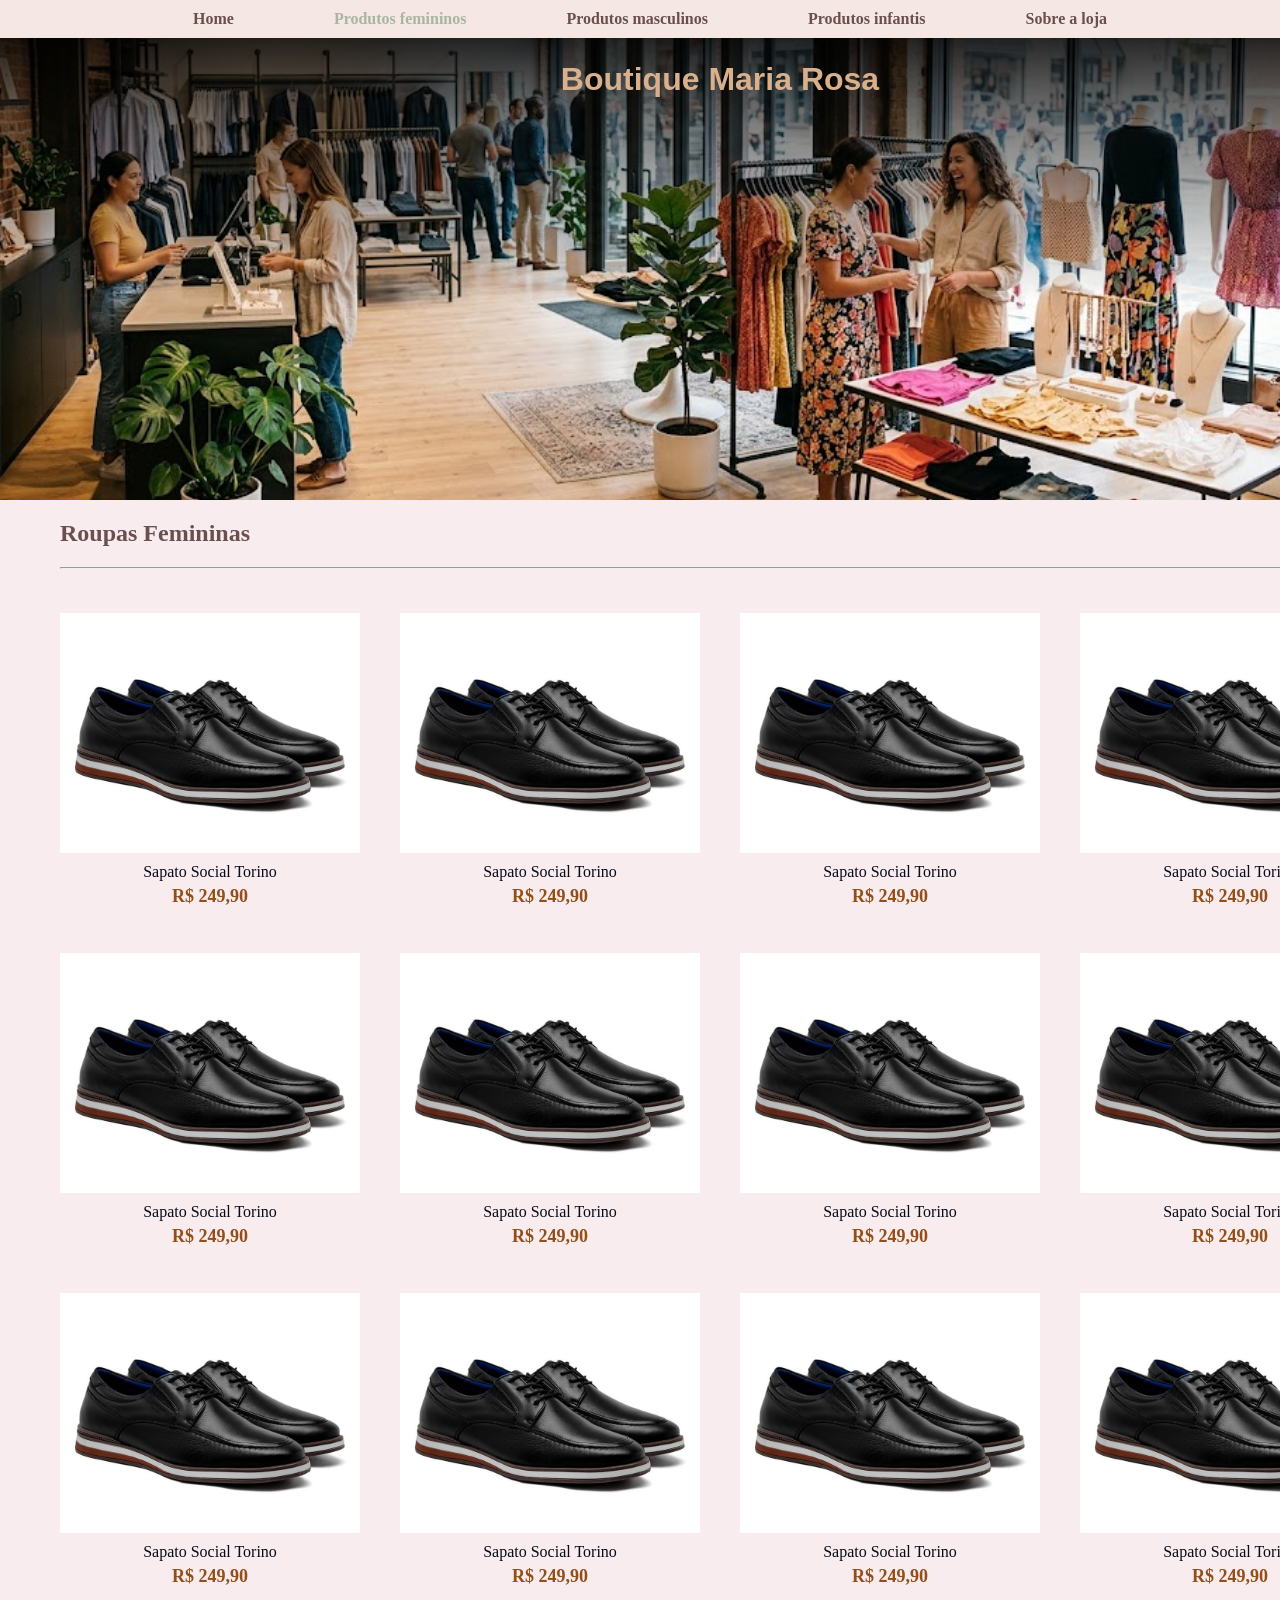
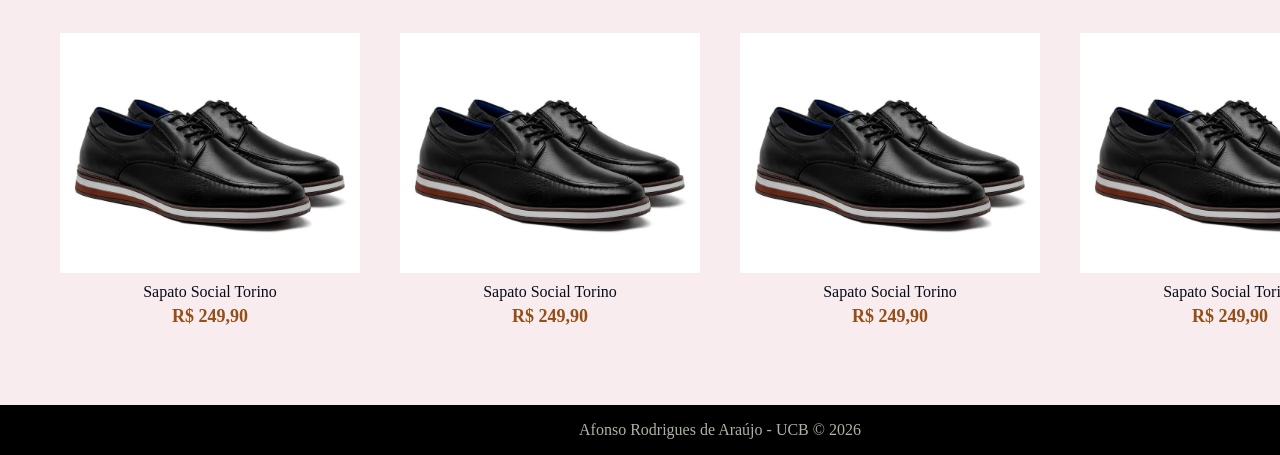
==== página2.html @ 3659b07c "mudanca estrutura" ====
<!DOCTYPE html>
<html lang="pt-br">
<head>
    <link rel="icon" type="image/png" href="img/7d172372-8bbd-4086-8e27-4861657c154d.png">
    <meta charset="UTF-8">
    <meta name="viewport" content="width=device-width, initial-scale=1.0">
    <title>Boutique Maria Rosa</title>
    <link rel="stylesheet" href="style.css">
</head>
<body>
    <div class="container">
        <nav>
            <ul>
                <li> <a href="index.html">Home</a></li>
                <li> <a href="página2.html" class="ativo">Produtos femininos</a> </li>
                <li> <a href="página3.html">Produtos masculinos</a> </li>
                <li> <a href="página4.html">Produtos infantis</a> </li>
                <li> <a href="página5.html">Sobre a loja</a> </li>
            </ul>
        </nav>
        <header>
            <h1>Boutique Maria Rosa</h1>
        </header>
        <main>
            <h2>Roupas Femininas</h2> <hr> <br> <br>
            <div class="grupo">
                <div class="produto">
                    <img src="img/sapato-masculino-couro-torino-021005-2882-preto-01.jpg" alt="Produto" class="img-principal">
                    <img src="img/tenis-doctor-shoes-couro-1403---elastico--preto-1.jpg.jpg" alt="Produto" class="img-hover">
                    <div class="info-produto">
                        <h3>Sapato Social Torino</h3>
                        <p class="preco">R$ 249,90</p>
                    </div>
                </div>
                <div class="produto">
                    <img src="img/sapato-masculino-couro-torino-021005-2882-preto-01.jpg" alt="Produto" class="img-principal">
                    <img src="img/tenis-doctor-shoes-couro-1403---elastico--preto-1.jpg.jpg" alt="Produto" class="img-hover">
                    <div class="info-produto">
                        <h3>Sapato Social Torino</h3>
                        <p class="preco">R$ 249,90</p>
                    </div>
                </div>
                <div class="produto">
                    <img src="img/sapato-masculino-couro-torino-021005-2882-preto-01.jpg" alt="Produto" class="img-principal">
                    <img src="img/tenis-doctor-shoes-couro-1403---elastico--preto-1.jpg.jpg" alt="Produto" class="img-hover">
                    <div class="info-produto">
                        <h3>Sapato Social Torino</h3>
                        <p class="preco">R$ 249,90</p>
                    </div>
                </div>
                <div class="produto">
                    <img src="img/sapato-masculino-couro-torino-021005-2882-preto-01.jpg" alt="Produto" class="img-principal">
                    <img src="img/tenis-doctor-shoes-couro-1403---elastico--preto-1.jpg.jpg" alt="Produto" class="img-hover">
                    <div class="info-produto">
                        <h3>Sapato Social Torino</h3>
                        <p class="preco">R$ 249,90</p>
                    </div>
                </div>
                <div class="produto">
                    <img src="img/sapato-masculino-couro-torino-021005-2882-preto-01.jpg" alt="Produto" class="img-principal">
                    <img src="img/tenis-doctor-shoes-couro-1403---elastico--preto-1.jpg.jpg" alt="Produto" class="img-hover">
                    <div class="info-produto">
                        <h3>Sapato Social Torino</h3>
                        <p class="preco">R$ 249,90</p>
                    </div>
                </div>
                <div class="produto">
                    <img src="img/sapato-masculino-couro-torino-021005-2882-preto-01.jpg" alt="Produto" class="img-principal">
                    <img src="img/tenis-doctor-shoes-couro-1403---elastico--preto-1.jpg.jpg" alt="Produto" class="img-hover">
                    <div class="info-produto">
                        <h3>Sapato Social Torino</h3>
                        <p class="preco">R$ 249,90</p>
                    </div>
                </div>
                <div class="produto">
                    <img src="img/sapato-masculino-couro-torino-021005-2882-preto-01.jpg" alt="Produto" class="img-principal">
                    <img src="img/tenis-doctor-shoes-couro-1403---elastico--preto-1.jpg.jpg" alt="Produto" class="img-hover">
                    <div class="info-produto">
                        <h3>Sapato Social Torino</h3>
                        <p class="preco">R$ 249,90</p>
                    </div>
                </div>
                <div class="produto">
                    <img src="img/sapato-masculino-couro-torino-021005-2882-preto-01.jpg" alt="Produto" class="img-principal">
                    <img src="img/tenis-doctor-shoes-couro-1403---elastico--preto-1.jpg.jpg" alt="Produto" class="img-hover">
                    <div class="info-produto">
                        <h3>Sapato Social Torino</h3>
                        <p class="preco">R$ 249,90</p>
                    </div>
                </div>
                <div class="produto">
                    <img src="img/sapato-masculino-couro-torino-021005-2882-preto-01.jpg" alt="Produto" class="img-principal">
                    <img src="img/tenis-doctor-shoes-couro-1403---elastico--preto-1.jpg.jpg" alt="Produto" class="img-hover">
                    <div class="info-produto">
                        <h3>Sapato Social Torino</h3>
                        <p class="preco">R$ 249,90</p>
                    </div>
                </div>
                <div class="produto">
                    <img src="img/sapato-masculino-couro-torino-021005-2882-preto-01.jpg" alt="Produto" class="img-principal">
                    <img src="img/tenis-doctor-shoes-couro-1403---elastico--preto-1.jpg.jpg" alt="Produto" class="img-hover">
                    <div class="info-produto">
                        <h3>Sapato Social Torino</h3>
                        <p class="preco">R$ 249,90</p>
                    </div>
                </div>
                <div class="produto">
                    <img src="img/sapato-masculino-couro-torino-021005-2882-preto-01.jpg" alt="Produto" class="img-principal">
                    <img src="img/tenis-doctor-shoes-couro-1403---elastico--preto-1.jpg.jpg" alt="Produto" class="img-hover">
                    <div class="info-produto">
                        <h3>Sapato Social Torino</h3>
                        <p class="preco">R$ 249,90</p>
                    </div>
                </div>
                <div class="produto">
                    <img src="img/sapato-masculino-couro-torino-021005-2882-preto-01.jpg" alt="Produto" class="img-principal">
                    <img src="img/tenis-doctor-shoes-couro-1403---elastico--preto-1.jpg.jpg" alt="Produto" class="img-hover">
                    <div class="info-produto">
                        <h3>Sapato Social Torino</h3>
                        <p class="preco">R$ 249,90</p>
                    </div>
                </div>
                <div class="produto">
                    <img src="img/sapato-masculino-couro-torino-021005-2882-preto-01.jpg" alt="Produto" class="img-principal">
                    <img src="img/tenis-doctor-shoes-couro-1403---elastico--preto-1.jpg.jpg" alt="Produto" class="img-hover">
                    <div class="info-produto">
                        <h3>Sapato Social Torino</h3>
                        <p class="preco">R$ 249,90</p>
                    </div>
                </div>
                <div class="produto">
                    <img src="img/sapato-masculino-couro-torino-021005-2882-preto-01.jpg" alt="Produto" class="img-principal">
                    <img src="img/tenis-doctor-shoes-couro-1403---elastico--preto-1.jpg.jpg" alt="Produto" class="img-hover">
                    <div class="info-produto">
                        <h3>Sapato Social Torino</h3>
                        <p class="preco">R$ 249,90</p>
                    </div>
                </div>
                <div class="produto">
                    <img src="img/sapato-masculino-couro-torino-021005-2882-preto-01.jpg" alt="Produto" class="img-principal">
                    <img src="img/tenis-doctor-shoes-couro-1403---elastico--preto-1.jpg.jpg" alt="Produto" class="img-hover">
                    <div class="info-produto">
                        <h3>Sapato Social Torino</h3>
                        <p class="preco">R$ 249,90</p>
                    </div>
                </div>
                <div class="produto">
                    <img src="img/sapato-masculino-couro-torino-021005-2882-preto-01.jpg" alt="Produto" class="img-principal">
                    <img src="img/tenis-doctor-shoes-couro-1403---elastico--preto-1.jpg.jpg" alt="Produto" class="img-hover">
                    <div class="info-produto">
                        <h3>Sapato Social Torino</h3>
                        <p class="preco">R$ 249,90</p>
                    </div>
                </div>
            </div>
            <br> <br> <br> <br>
        </main>
        <footer>
            <p> Afonso Rodrigues de Araújo - UCB &copy; 2026 </p>
        </footer>
    </div>
</body>
</html>
---- style.css ----
body{
    margin:0%;
    overflow-x: hidden;
    background: linear-gradient(90deg, #060B18, #0B1530);
    color: #D9B08C;
}
.container{
    display: grid;
    grid-template-rows: auto auto auto auto;
    min-height: 100vh;
}
header{
    color: #D9B08C;
    background:
        linear-gradient(
            to bottom,
            rgba(0, 0, 0, 1) 0%,
            rgba(0, 0, 0, 0.5) 25%,
            rgba(0, 0, 0, 0) 60%
        ),
        url("img/8360dfbd-4edb-4070-990c-e2c001059fe5.jpeg");
    text-align: center;
    height: 500px;
    background-repeat: no-repeat;
    background-size: cover;
    background-position: center;
}
nav{
    width: 100%;
    position: fixed;
    top: 0;
    left: 0;
    background-color: #F5E8E4;
    padding: 10px;
    z-index: 9999;
}
nav ul{
    display: flex;
    gap: 100px;
    justify-content: center;
    list-style: none;
    margin: 0;
    padding: 0;
}
nav img{
    width: 100px;
}
.caixas{
    display: grid;
    grid-template-columns: 1fr 1fr 1fr 1fr;
    gap: 20px;
}
main{
    background-color: #F8ECEE;
    padding-right: 60px;
    padding-left: 60px;
    color: #6B4F4F;
}
footer{
    background-color: black;
    color: #A8B5A2;;
    padding: 0px;
}
footer p{
    text-align: center;
}
a{
    transition: color 0.3s ease;
    color: #6B4F4F;
    cursor: pointer;
    text-decoration: none;
    font-weight: bold;
}
a:hover{
    color: #A8B5A2;
}
h1{
    padding-top: 40px;
    font-family:Arial, Helvetica, sans-serif;
    background-clip: text;
}
h2{
    text-align: left;
}
.ativo{
    color: #A8B5A2;
    font-weight: bold;
    padding-bottom: 5px;
}
img{
    width: 500px;
    display: block;
    margin: 0 auto;
}
p{
    text-align: left;
}
iframe{
    display: block;
    margin: 0 auto;
}
figcaption{
    color: black;
    margin-top: -18px;
    text-align: center;
}
figcaption a{
    color: red;
}
legend{
    text-align: center;
    color: black;
}
#centralizado{
    text-align: center;
}
.grupo{
    display: grid;
    grid-template-columns: 1fr 1fr 1fr 1fr;
    gap: 40px;
}
.produto {
    position: relative;
    width: 300px;
    height: 300px;
    overflow: hidden;
    cursor: pointer;
}

.produto img {
    position: absolute;
    width: 100%;
    height: 80%;
    object-fit: cover;
    transition: opacity 0.3s linear;
}

/* Imagem inicial */
.img-principal {
    opacity: 1;
}

/* Imagem que aparece no hover */
.img-hover {
    opacity: 0;
}

/* Ao passar o mouse */
.img-principal:hover {
    opacity: 0;
}

.img-hover:hover {
    opacity: 1;
}
.info-produto{
    text-align: center;
    padding-top: 250px;
}

.info-produto h3{
    margin: 0;
    font-size: 16px;
    font-weight: 500;
    color: #060B18;
}

.preco{
    text-align: center;
    margin-top: 5px;
    font-size: 18px;
    font-weight: bold;
    color: #944e18;
}
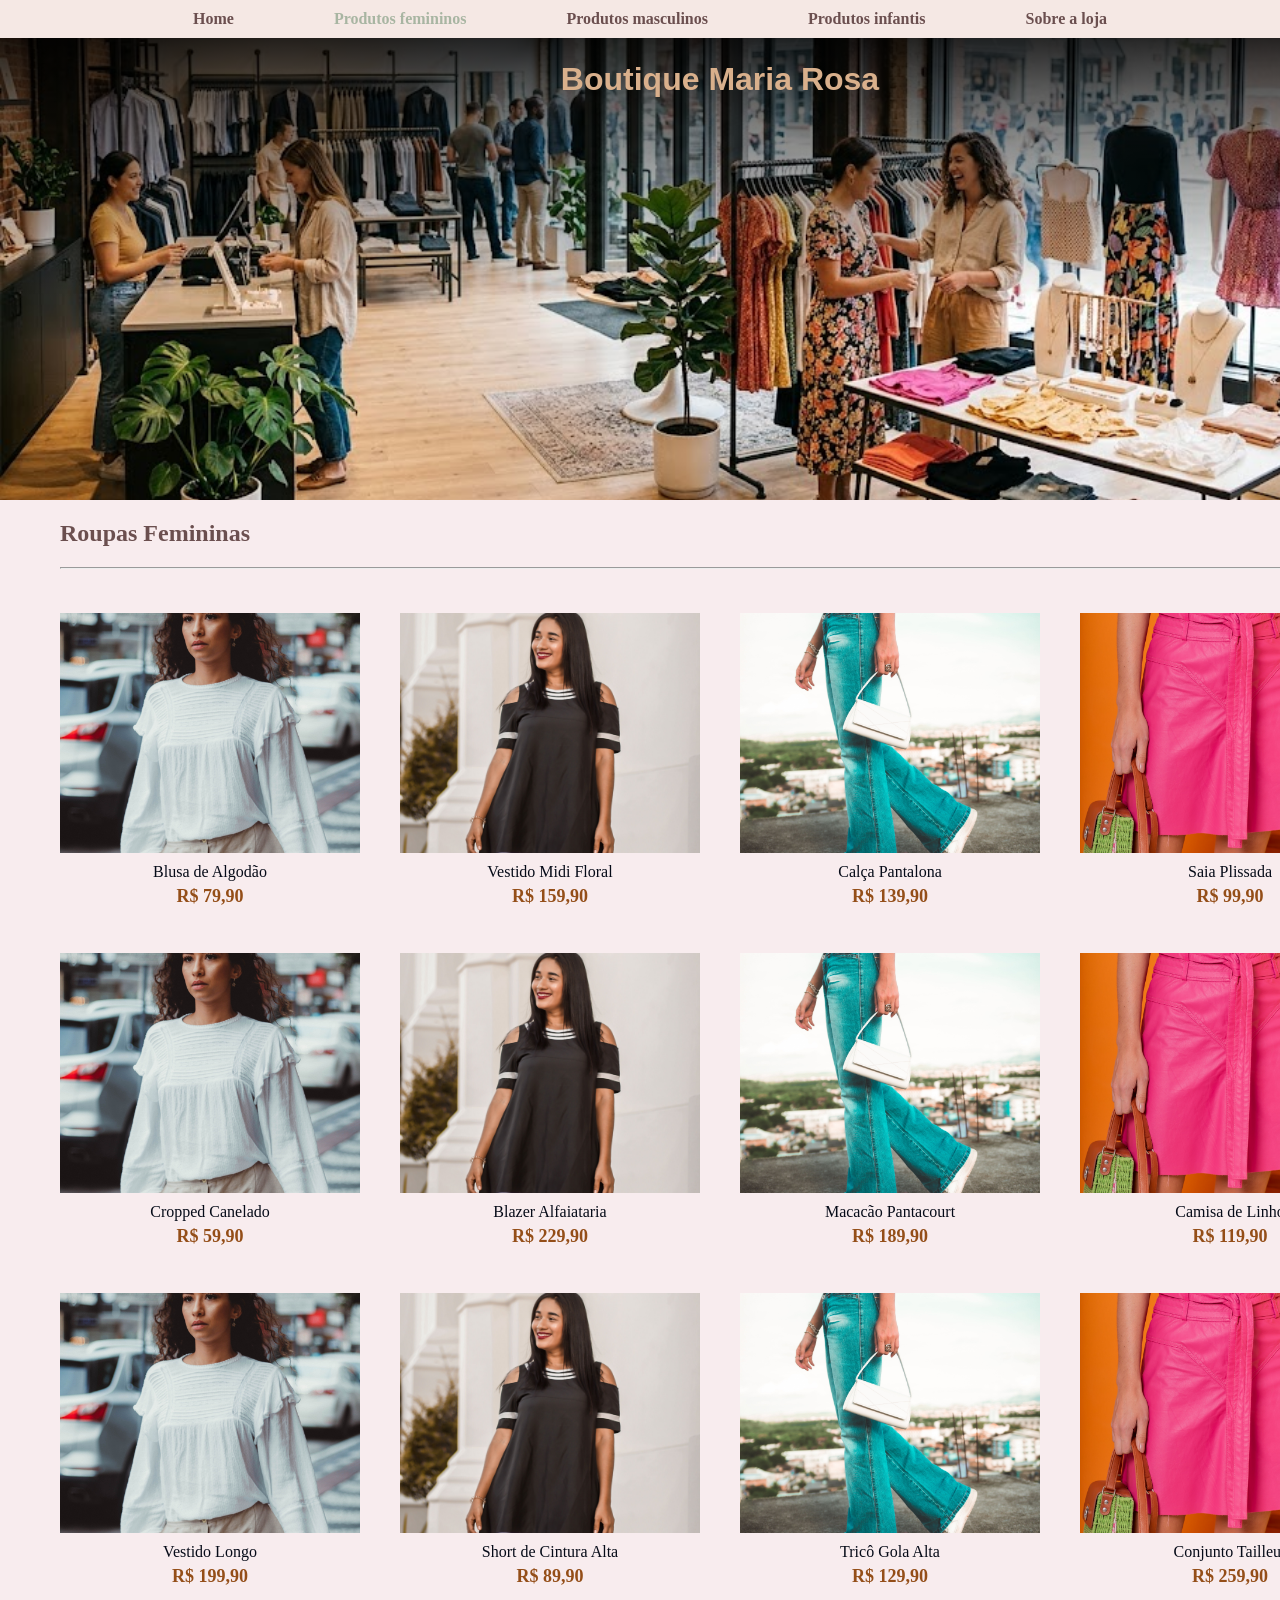
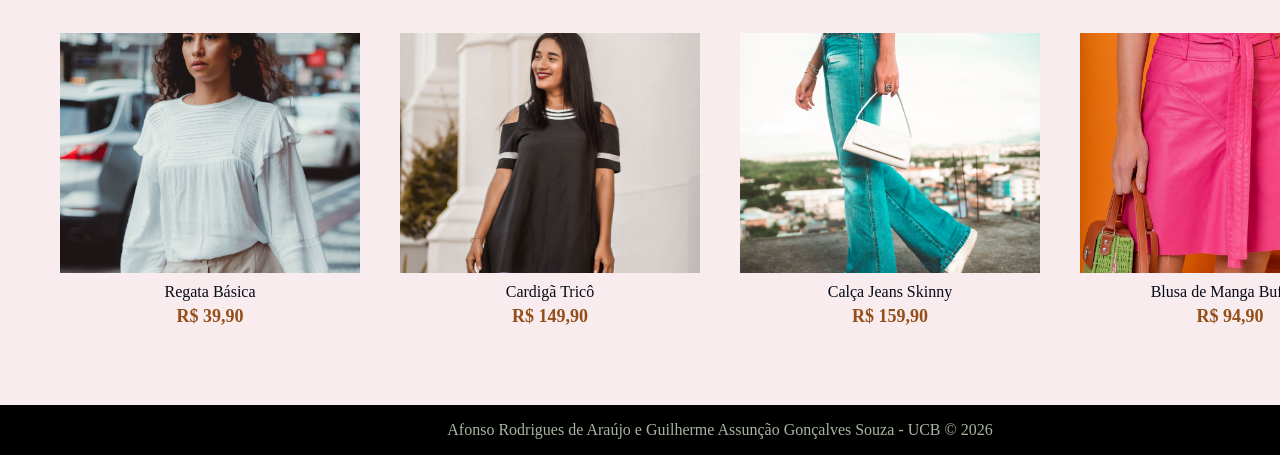
==== commit aefaf2e7: "Update product images and details in página2.html" ====
--- a/página2.html
+++ b/página2.html
@@ -25,139 +25,123 @@
             <h2>Roupas Femininas</h2> <hr> <br> <br>
             <div class="grupo">
                 <div class="produto">
-                    <img src="img/sapato-masculino-couro-torino-021005-2882-preto-01.jpg" alt="Produto" class="img-principal">
-                    <img src="img/tenis-doctor-shoes-couro-1403---elastico--preto-1.jpg.jpg" alt="Produto" class="img-hover">
+                    <img src="img/fem-01.jpg" alt="Blusa de Algodão" class="img-principal">
                     <div class="info-produto">
-                        <h3>Sapato Social Torino</h3>
-                        <p class="preco">R$ 249,90</p>
+                        <h3>Blusa de Algodão</h3>
+                        <p class="preco">R$ 79,90</p>
                     </div>
                 </div>
                 <div class="produto">
-                    <img src="img/sapato-masculino-couro-torino-021005-2882-preto-01.jpg" alt="Produto" class="img-principal">
-                    <img src="img/tenis-doctor-shoes-couro-1403---elastico--preto-1.jpg.jpg" alt="Produto" class="img-hover">
+                    <img src="img/fem-02.jpg" alt="Vestido Midi Floral" class="img-principal">
                     <div class="info-produto">
-                        <h3>Sapato Social Torino</h3>
-                        <p class="preco">R$ 249,90</p>
+                        <h3>Vestido Midi Floral</h3>
+                        <p class="preco">R$ 159,90</p>
                     </div>
                 </div>
                 <div class="produto">
-                    <img src="img/sapato-masculino-couro-torino-021005-2882-preto-01.jpg" alt="Produto" class="img-principal">
-                    <img src="img/tenis-doctor-shoes-couro-1403---elastico--preto-1.jpg.jpg" alt="Produto" class="img-hover">
+                    <img src="img/fem-03.jpg" alt="Calça Pantalona" class="img-principal">
                     <div class="info-produto">
-                        <h3>Sapato Social Torino</h3>
-                        <p class="preco">R$ 249,90</p>
+                        <h3>Calça Pantalona</h3>
+                        <p class="preco">R$ 139,90</p>
                     </div>
                 </div>
                 <div class="produto">
-                    <img src="img/sapato-masculino-couro-torino-021005-2882-preto-01.jpg" alt="Produto" class="img-principal">
-                    <img src="img/tenis-doctor-shoes-couro-1403---elastico--preto-1.jpg.jpg" alt="Produto" class="img-hover">
+                    <img src="img/fem-04.jpg" alt="Saia Plissada" class="img-principal">
                     <div class="info-produto">
-                        <h3>Sapato Social Torino</h3>
-                        <p class="preco">R$ 249,90</p>
+                        <h3>Saia Plissada</h3>
+                        <p class="preco">R$ 99,90</p>
                     </div>
                 </div>
                 <div class="produto">
-                    <img src="img/sapato-masculino-couro-torino-021005-2882-preto-01.jpg" alt="Produto" class="img-principal">
-                    <img src="img/tenis-doctor-shoes-couro-1403---elastico--preto-1.jpg.jpg" alt="Produto" class="img-hover">
+                    <img src="img/fem-01.jpg" alt="Cropped Canelado" class="img-principal">
                     <div class="info-produto">
-                        <h3>Sapato Social Torino</h3>
-                        <p class="preco">R$ 249,90</p>
+                        <h3>Cropped Canelado</h3>
+                        <p class="preco">R$ 59,90</p>
                     </div>
                 </div>
                 <div class="produto">
-                    <img src="img/sapato-masculino-couro-torino-021005-2882-preto-01.jpg" alt="Produto" class="img-principal">
-                    <img src="img/tenis-doctor-shoes-couro-1403---elastico--preto-1.jpg.jpg" alt="Produto" class="img-hover">
+                    <img src="img/fem-02.jpg" alt="Blazer Alfaiataria" class="img-principal">
                     <div class="info-produto">
-                        <h3>Sapato Social Torino</h3>
-                        <p class="preco">R$ 249,90</p>
+                        <h3>Blazer Alfaiataria</h3>
+                        <p class="preco">R$ 229,90</p>
                     </div>
                 </div>
                 <div class="produto">
-                    <img src="img/sapato-masculino-couro-torino-021005-2882-preto-01.jpg" alt="Produto" class="img-principal">
-                    <img src="img/tenis-doctor-shoes-couro-1403---elastico--preto-1.jpg.jpg" alt="Produto" class="img-hover">
+                    <img src="img/fem-03.jpg" alt="Macacão Pantacourt" class="img-principal">
                     <div class="info-produto">
-                        <h3>Sapato Social Torino</h3>
-                        <p class="preco">R$ 249,90</p>
+                        <h3>Macacão Pantacourt</h3>
+                        <p class="preco">R$ 189,90</p>
                     </div>
                 </div>
                 <div class="produto">
-                    <img src="img/sapato-masculino-couro-torino-021005-2882-preto-01.jpg" alt="Produto" class="img-principal">
-                    <img src="img/tenis-doctor-shoes-couro-1403---elastico--preto-1.jpg.jpg" alt="Produto" class="img-hover">
+                    <img src="img/fem-04.jpg" alt="Camisa de Linho" class="img-principal">
                     <div class="info-produto">
-                        <h3>Sapato Social Torino</h3>
-                        <p class="preco">R$ 249,90</p>
+                        <h3>Camisa de Linho</h3>
+                        <p class="preco">R$ 119,90</p>
                     </div>
                 </div>
                 <div class="produto">
-                    <img src="img/sapato-masculino-couro-torino-021005-2882-preto-01.jpg" alt="Produto" class="img-principal">
-                    <img src="img/tenis-doctor-shoes-couro-1403---elastico--preto-1.jpg.jpg" alt="Produto" class="img-hover">
+                    <img src="img/fem-01.jpg" alt="Vestido Longo" class="img-principal">
                     <div class="info-produto">
-                        <h3>Sapato Social Torino</h3>
-                        <p class="preco">R$ 249,90</p>
+                        <h3>Vestido Longo</h3>
+                        <p class="preco">R$ 199,90</p>
                     </div>
                 </div>
                 <div class="produto">
-                    <img src="img/sapato-masculino-couro-torino-021005-2882-preto-01.jpg" alt="Produto" class="img-principal">
-                    <img src="img/tenis-doctor-shoes-couro-1403---elastico--preto-1.jpg.jpg" alt="Produto" class="img-hover">
+                    <img src="img/fem-02.jpg" alt="Short de Cintura Alta" class="img-principal">
                     <div class="info-produto">
-                        <h3>Sapato Social Torino</h3>
-                        <p class="preco">R$ 249,90</p>
+                        <h3>Short de Cintura Alta</h3>
+                        <p class="preco">R$ 89,90</p>
                     </div>
                 </div>
                 <div class="produto">
-                    <img src="img/sapato-masculino-couro-torino-021005-2882-preto-01.jpg" alt="Produto" class="img-principal">
-                    <img src="img/tenis-doctor-shoes-couro-1403---elastico--preto-1.jpg.jpg" alt="Produto" class="img-hover">
+                    <img src="img/fem-03.jpg" alt="Tricô Gola Alta" class="img-principal">
                     <div class="info-produto">
-                        <h3>Sapato Social Torino</h3>
-                        <p class="preco">R$ 249,90</p>
+                        <h3>Tricô Gola Alta</h3>
+                        <p class="preco">R$ 129,90</p>
                     </div>
                 </div>
                 <div class="produto">
-                    <img src="img/sapato-masculino-couro-torino-021005-2882-preto-01.jpg" alt="Produto" class="img-principal">
-                    <img src="img/tenis-doctor-shoes-couro-1403---elastico--preto-1.jpg.jpg" alt="Produto" class="img-hover">
+                    <img src="img/fem-04.jpg" alt="Conjunto Tailleur" class="img-principal">
                     <div class="info-produto">
-                        <h3>Sapato Social Torino</h3>
-                        <p class="preco">R$ 249,90</p>
+                        <h3>Conjunto Tailleur</h3>
+                        <p class="preco">R$ 259,90</p>
                     </div>
                 </div>
                 <div class="produto">
-                    <img src="img/sapato-masculino-couro-torino-021005-2882-preto-01.jpg" alt="Produto" class="img-principal">
-                    <img src="img/tenis-doctor-shoes-couro-1403---elastico--preto-1.jpg.jpg" alt="Produto" class="img-hover">
+                    <img src="img/fem-01.jpg" alt="Regata Básica" class="img-principal">
                     <div class="info-produto">
-                        <h3>Sapato Social Torino</h3>
-                        <p class="preco">R$ 249,90</p>
+                        <h3>Regata Básica</h3>
+                        <p class="preco">R$ 39,90</p>
                     </div>
                 </div>
                 <div class="produto">
-                    <img src="img/sapato-masculino-couro-torino-021005-2882-preto-01.jpg" alt="Produto" class="img-principal">
-                    <img src="img/tenis-doctor-shoes-couro-1403---elastico--preto-1.jpg.jpg" alt="Produto" class="img-hover">
+                    <img src="img/fem-02.jpg" alt="Cardigã Tricô" class="img-principal">
                     <div class="info-produto">
-                        <h3>Sapato Social Torino</h3>
-                        <p class="preco">R$ 249,90</p>
+                        <h3>Cardigã Tricô</h3>
+                        <p class="preco">R$ 149,90</p>
                     </div>
                 </div>
                 <div class="produto">
-                    <img src="img/sapato-masculino-couro-torino-021005-2882-preto-01.jpg" alt="Produto" class="img-principal">
-                    <img src="img/tenis-doctor-shoes-couro-1403---elastico--preto-1.jpg.jpg" alt="Produto" class="img-hover">
+                    <img src="img/fem-03.jpg" alt="Calça Jeans Skinny" class="img-principal">
                     <div class="info-produto">
-                        <h3>Sapato Social Torino</h3>
-                        <p class="preco">R$ 249,90</p>
+                        <h3>Calça Jeans Skinny</h3>
+                        <p class="preco">R$ 159,90</p>
                     </div>
                 </div>
                 <div class="produto">
-                    <img src="img/sapato-masculino-couro-torino-021005-2882-preto-01.jpg" alt="Produto" class="img-principal">
-                    <img src="img/tenis-doctor-shoes-couro-1403---elastico--preto-1.jpg.jpg" alt="Produto" class="img-hover">
+                    <img src="img/fem-04.jpg" alt="Blusa de Manga Bufante" class="img-principal">
                     <div class="info-produto">
-                        <h3>Sapato Social Torino</h3>
-                        <p class="preco">R$ 249,90</p>
+                        <h3>Blusa de Manga Bufante</h3>
+                        <p class="preco">R$ 94,90</p>
                     </div>
                 </div>
             </div>
             <br> <br> <br> <br>
         </main>
         <footer>
-            <p> Afonso Rodrigues de Araújo - UCB &copy; 2026 </p>
+            <p> Afonso Rodrigues de Araújo e Guilherme Assunção Gonçalves Souza - UCB &copy; 2026 </p>
         </footer>
     </div>
 </body>
-</html>+</html>
--- a/style.css
+++ b/style.css
@@ -44,11 +44,6 @@
 }
 nav img{
     width: 100px;
-}
-.caixas{
-    display: grid;
-    grid-template-columns: 1fr 1fr 1fr 1fr;
-    gap: 20px;
 }
 main{
     background-color: #F8ECEE;
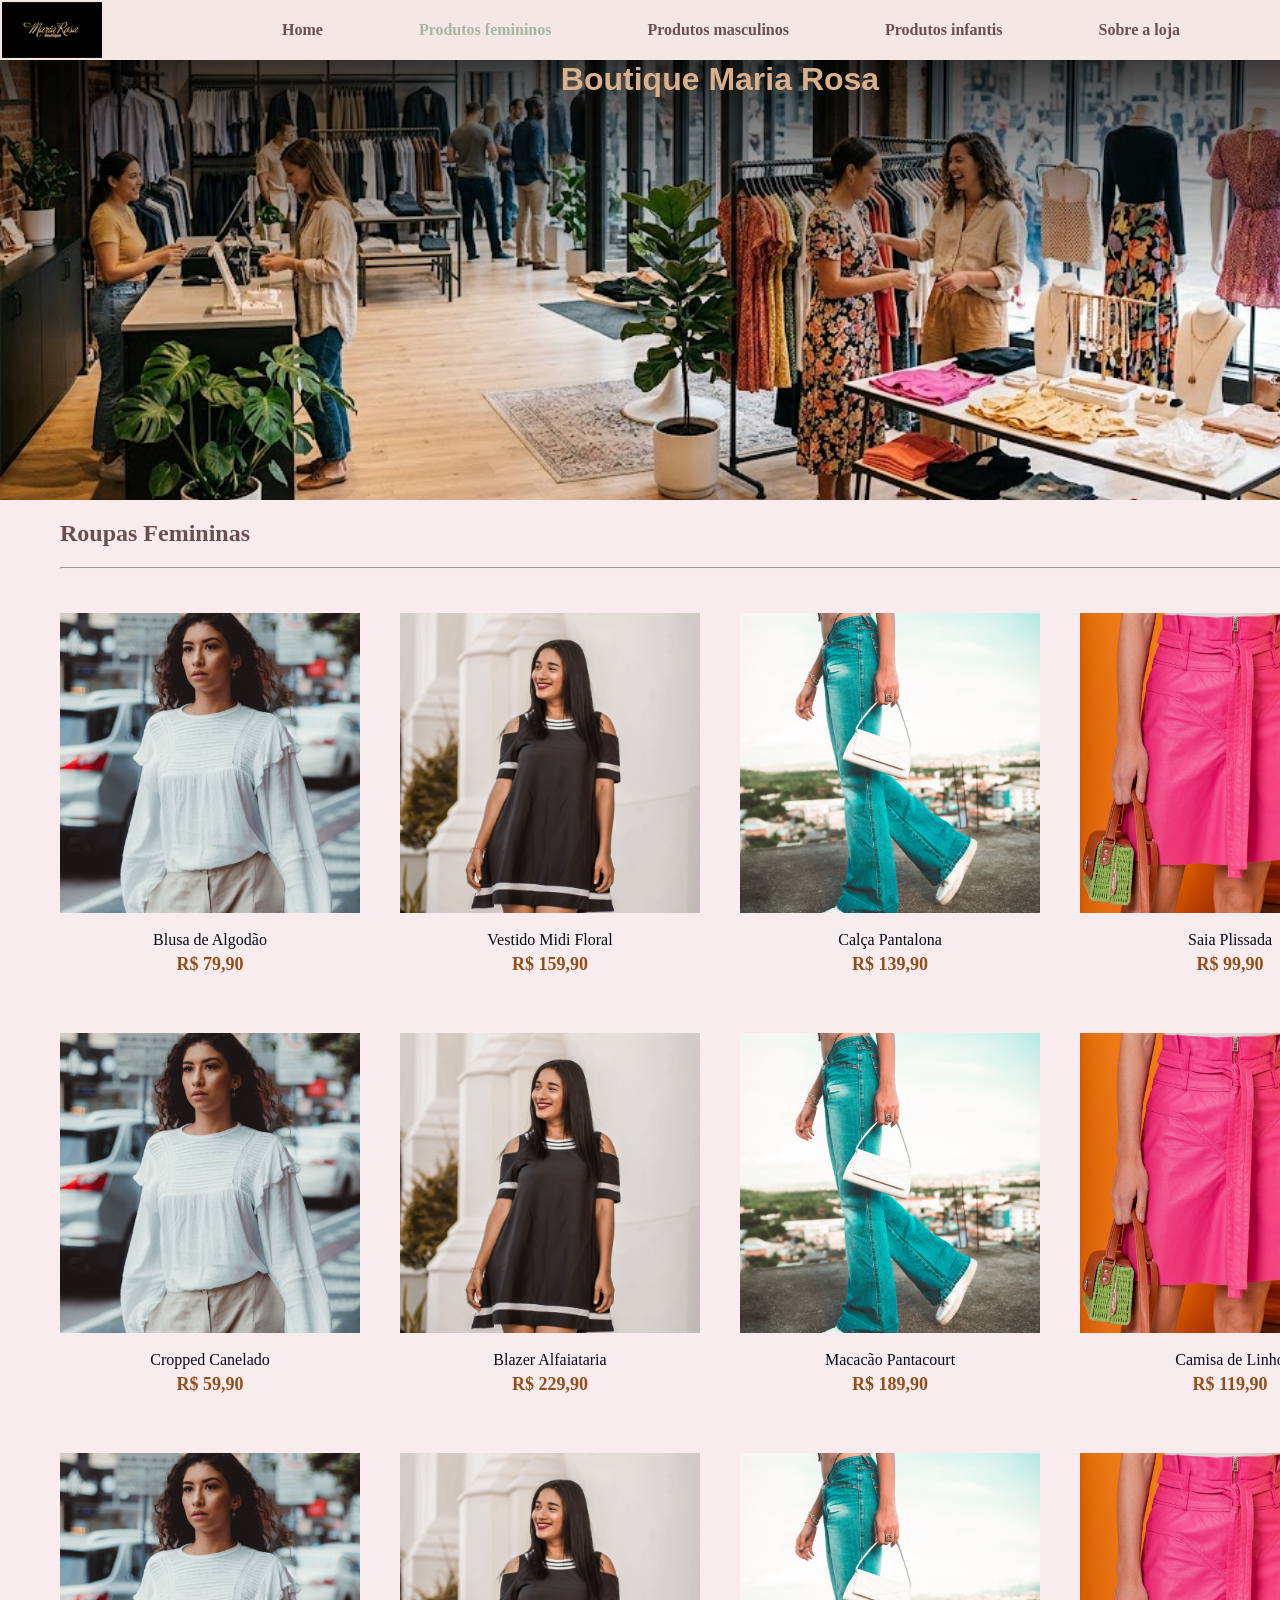
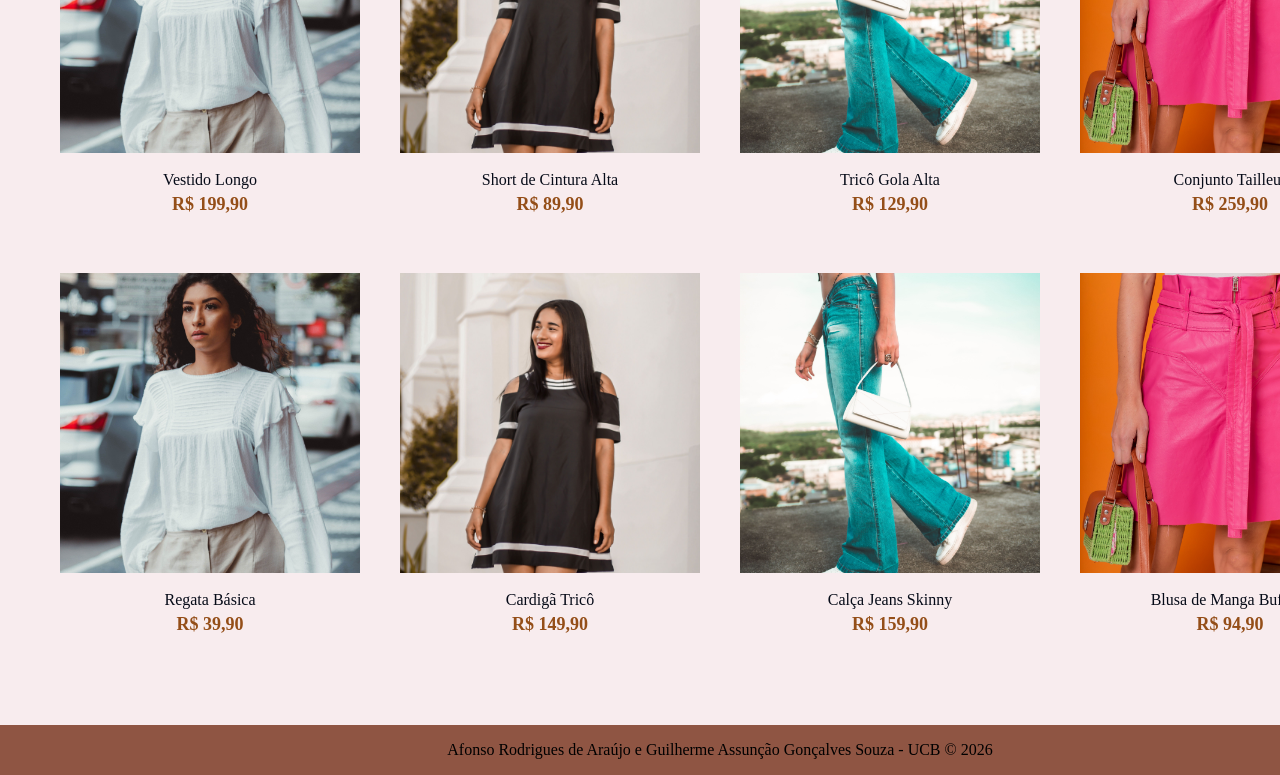
==== commit ae7a0d2b: "logo" ====
--- a/página2.html
+++ b/página2.html
@@ -11,11 +11,14 @@
     <div class="container">
         <nav>
             <ul>
-                <li> <a href="index.html">Home</a></li>
-                <li> <a href="página2.html" class="ativo">Produtos femininos</a> </li>
-                <li> <a href="página3.html">Produtos masculinos</a> </li>
-                <li> <a href="página4.html">Produtos infantis</a> </li>
-                <li> <a href="página5.html">Sobre a loja</a> </li>
+                <li> <a href="index.html"><img src="img/FRENTE@4x.png" alt=""></a></li> 
+                <div class="navegador">    
+                    <li> <a href="index.html">Home</a></li>
+                    <li> <a href="página2.html" class="ativo">Produtos femininos</a> </li>
+                    <li> <a href="página3.html">Produtos masculinos</a> </li>
+                    <li> <a href="página4.html">Produtos infantis</a> </li>
+                    <li> <a href="página5.html">Sobre a loja</a> </li> 
+                </div>
             </ul>
         </nav>
         <header>
--- a/style.css
+++ b/style.css
@@ -31,16 +31,17 @@
     top: 0;
     left: 0;
     background-color: #F5E8E4;
-    padding: 10px;
+    padding: 2px;
     z-index: 9999;
 }
 nav ul{
     display: flex;
-    gap: 100px;
-    justify-content: center;
+    gap: 5rem;
+    align-items: center;
     list-style: none;
     margin: 0;
     padding: 0;
+    white-space: nowrap;
 }
 nav img{
     width: 100px;
@@ -52,8 +53,8 @@
     color: #6B4F4F;
 }
 footer{
-    background-color: black;
-    color: #A8B5A2;;
+    background-color: #8F5543;
+    color: black;
     padding: 0px;
 }
 footer p{
@@ -117,53 +118,52 @@
 .produto {
     position: relative;
     width: 300px;
-    height: 300px;
+    height: 380px;
     overflow: hidden;
     cursor: pointer;
 }
-
 .produto img {
     position: absolute;
+    top: 0;
+    left: 0;
     width: 100%;
-    height: 80%;
+    height: 300px;
     object-fit: cover;
-    transition: opacity 0.3s linear;
+    transition: transform 0.3s ease;
 }
-
-/* Imagem inicial */
+/* Imagem única do produto */
 .img-principal {
     opacity: 1;
 }
-
-/* Imagem que aparece no hover */
-.img-hover {
-    opacity: 0;
-}
-
-/* Ao passar o mouse */
-.img-principal:hover {
-    opacity: 0;
-}
-
-.img-hover:hover {
-    opacity: 1;
+/* Leve zoom ao passar o mouse (sem troca de imagem) */
+.produto:hover .img-principal {
+    transform: scale(1.05);
 }
 .info-produto{
     text-align: center;
-    padding-top: 250px;
+    position: absolute;
+    bottom: 0;
+    width: 100%;
 }
-
 .info-produto h3{
     margin: 0;
     font-size: 16px;
     font-weight: 500;
     color: #060B18;
 }
-
 .preco{
     text-align: center;
     margin-top: 5px;
     font-size: 18px;
     font-weight: bold;
     color: #944e18;
-}+}
+.navegador{
+    text-decoration: none;
+    display: flex;
+    gap: 6rem;
+    align-items: center;  
+    margin: 0;
+    padding: 0;
+    margin-left: 100px;
+}
